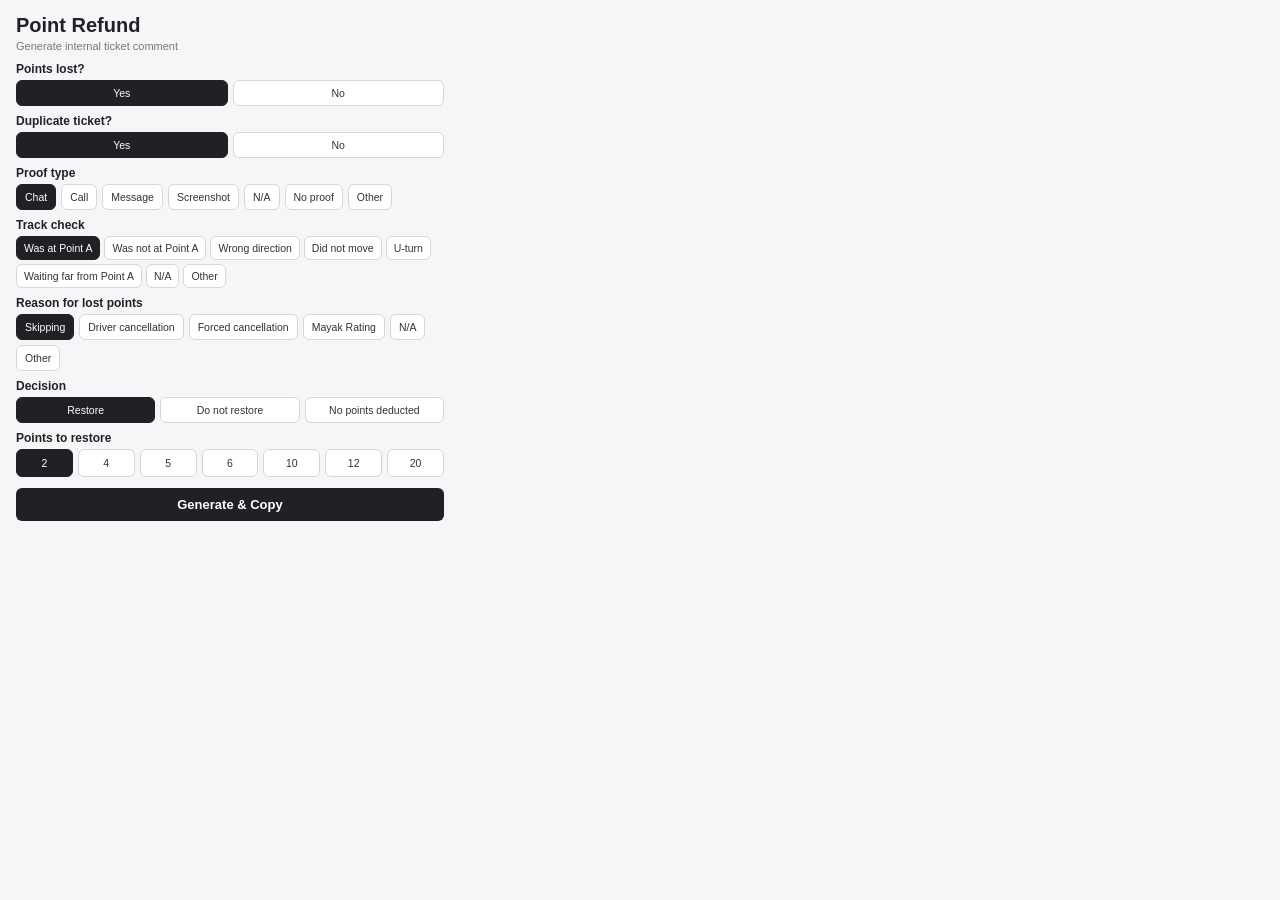
==== index.html @ a1b1b40f "change file name" ====
<!DOCTYPE html>
<html lang="en">
<head>
    <meta charset="UTF-8">
    <meta name="viewport" content="width=device-width, initial-scale=1.0">
    <title>Point Refund</title>
    <link rel="stylesheet" href="popup.css">
</head>

<body>

<div class="container">

    <div class="header">
        <h1>Point Refund</h1>
        <p>Generate internal ticket comment</p>
    </div>

    <!-- Points Lost -->
    <section>
        <label>Points lost?</label>
        <div class="options two">
            <button class="option selected" data-group="pointsLost" data-value="Yes">Yes</button>
            <button class="option" data-group="pointsLost" data-value="No">No</button>
        </div>
    </section>

    <!-- Duplicate Ticket -->
    <section>
        <label>Duplicate ticket?</label>
        <div class="options two">
            <button class="option selected" data-group="duplicateTicket" data-value="Yes">Yes</button>
            <button class="option" data-group="duplicateTicket" data-value="No">No</button>
        </div>
        <div id="duplicateLinkContainer" class="manual-field">
    <label for="duplicateTicketLink">
        Duplicate ticket link
    </label>

    <div class="duplicate-link-row">
        <input
            type="text"
            id="duplicateTicketLink"
            placeholder="Paste duplicate ticket link..."
        />

        <button
            type="button"
            id="clearDuplicateLink"
            class="clear-button"
            title="Clear link"
        >
            Clear
        </button>
    </div>
</div>
    </section>

    <!-- Proof Type -->
    <section>
        <label>Proof type</label>

        <div class="options">
            <button class="option selected" data-group="proofType" data-value="Chat">Chat</button>
            <button class="option" data-group="proofType" data-value="Call">Call</button>
            <button class="option" data-group="proofType" data-value="Message">Message</button>
            <button class="option" data-group="proofType" data-value="Screenshot">Screenshot</button>
            <button class="option" data-group="proofType" data-value="N/A">N/A</button>
            <button class="option" data-group="proofType" data-value="No proof">No proof</button>
            <button class="option" data-group="proofType" data-value="Other">Other</button>
        </div>

        <input
            type="text"
            class="manual-input"
            id="proofOther"
            placeholder="Enter proof type..."
        >
    </section>

    <!-- Track Check -->
    <section>
        <label>Track check</label>

        <div class="options track-options">

            <button class="option selected"
                    data-group="trackCheck"
                    data-value="Was at Point A">
                Was at Point A
            </button>

            <button class="option"
                    data-group="trackCheck"
                    data-value="Was not at Point A">
                Was not at Point A
            </button>

            <button class="option"
                    data-group="trackCheck"
                    data-value="Going in the wrong direction">
                Wrong direction
            </button>

            <button class="option"
                    data-group="trackCheck"
                    data-value="Did not move">
                Did not move
            </button>

            <button class="option"
                    data-group="trackCheck"
                    data-value="Needed to make a U-turn">
                U-turn
            </button>

            <button class="option"
                    data-group="trackCheck"
                    data-value="Waiting status activated far from Point A">
                Waiting far from Point A
            </button>

            <button class="option"
                    data-group="trackCheck"
                    data-value="N/A">
                N/A
            </button>

            <button class="option"
                    data-group="trackCheck"
                    data-value="Other">
                Other
            </button>

        </div>

        <input
            type="text"
            class="manual-input"
            id="trackOther"
            placeholder="Enter track check..."
        >
    </section>

    <!-- Reason -->
    <section>
        <label>Reason for lost points</label>

        <div class="options">
            <button class="option selected"
                    data-group="reason"
                    data-value="Skipping">
                Skipping
            </button>

            <button class="option"
                    data-group="reason"
                    data-value="Driver cancellation">
                Driver cancellation
            </button>

            <button class="option"
                    data-group="reason"
                    data-value="Forced cancellation">
                Forced cancellation
            </button>

            <button class="option"
                    data-group="reason"
                    data-value="Mayak Rating">
                Mayak Rating
            </button>

            <button class="option"
                    data-group="reason"
                    data-value="N/A">
                N/A
            </button>

            <button class="option"
                    data-group="reason"
                    data-value="Other">
                Other
            </button>
        </div>

        <input
            type="text"
            class="manual-input"
            id="reasonOther"
            placeholder="Enter reason..."
        >
    </section>

    <!-- Decision -->
    <section>
        <label>Decision</label>

        <div class="options two">
            <button class="option selected"
                    data-group="decision"
                    data-value="restore">
                Restore
            </button>

            <button class="option"
                    data-group="decision"
                    data-value="do_not_restore">
                Do not restore
            </button>

            <button class="option"
                    data-group="decision"
                    data-value="no_points_deducted">
                No points deducted
            </button>
        </div>
    </section>

    <!-- Points -->
    <section id="pointsSection">
        <label>Points to restore</label>

        <div class="options points">
            <button class="option selected" data-group="points" data-value="2">2</button>
            <button class="option" data-group="points" data-value="4">4</button>
            <button class="option" data-group="points" data-value="5">5</button>
            <button class="option" data-group="points" data-value="6">6</button>
            <button class="option" data-group="points" data-value="10">10</button>
            <button class="option" data-group="points" data-value="12">12</button>
            <button class="option" data-group="points" data-value="20">20</button>
        </div>
    </section>

    <button id="generateButton">
        Generate & Copy
    </button>

    <div id="status"></div>

</div>

<script src="popup.js"></script>

</body>
</html>
---- popup.css ----
* {
  box-sizing: border-box;
  }

html,
body {
margin: 0;
padding: 0;
width: 460px;
min-height: 0;
height: auto;
overflow: visible;
font-family: Arial, sans-serif;
background: #f5f6f8;
color: #202124;
}

.container {
width: 460px;
padding: 14px 16px;
overflow: visible;
}

.header {
margin-bottom: 10px;
}

.header h1 {
margin: 0;
font-size: 20px;
}

.header p {
margin: 3px 0 0;
font-size: 11px;
color: #777;
}

section {
margin-bottom: 8px;
}

label {
display: block;
margin-bottom: 4px;
font-size: 12px;
font-weight: 600;
}

.options {
display: flex;
flex-wrap: wrap;
gap: 5px;
}

.options.two {
display: flex;
flex-wrap: wrap;
}

.options.two .option {
flex: 1 1 30%;
}

.option {
border: 1px solid #d5d7da;
background: white;
color: #333;
border-radius: 6px;
padding: 6px 8px;
font-size: 10.5px;
cursor: pointer;
}

.option:hover {
border-color: #999;
}

.option.selected {
background: #202124;
border-color: #202124;
color: white;
}

.track-options {
gap: 4px;
}

.track-options .option {
padding: 5px 7px;
}

.points {
display: grid;
grid-template-columns: repeat(7, 1fr);
gap: 5px;
}

.points .option {
padding: 7px 2px;
}

.manual-input {
display: none;
width: 100%;
margin-top: 5px;
padding: 6px 9px;
border: 1px solid #bbb;
border-radius: 6px;
background: white;
font-size: 11px;
outline: none;
}

.manual-input.visible {
display: block;
}

.manual-input:focus {
border-color: #555;
}

#generateButton {
width: 100%;
margin-top: 3px;
padding: 9px;
border: none;
border-radius: 6px;
background: #202124;
color: white;
font-size: 13px;
font-weight: 600;
cursor: pointer;
}

#generateButton:hover {
background: #333;
}

#status {
height: 16px;
margin-top: 6px;
text-align: center;
font-size: 11px;
color: #16803c;
}

.manual-field {
    display: none;
    margin-top: 8px;
}

.manual-field.visible {
    display: block;
}

.manual-field label {
    display: block;
    margin-bottom: 5px;
    font-size: 12px;
    font-weight: 600;
}

.manual-field input {
    width: 100%;
    box-sizing: border-box;
    padding: 8px 10px;
    border: 1px solid #ccc;
    border-radius: 6px;
    font-size: 13px;
}

.duplicate-link-row {
    display: flex;
    gap: 6px;
    align-items: center;
}

.duplicate-link-row input {
    flex: 1;
    min-width: 0;
}

.clear-button {
    flex: 0 0 auto;
    padding: 8px 10px;
    border: 1px solid #ccc;
    border-radius: 6px;
    background: #f5f5f5;
    cursor: pointer;
    font-size: 12px;
}

.clear-button:hover {
    background: #e9e9e9;
}
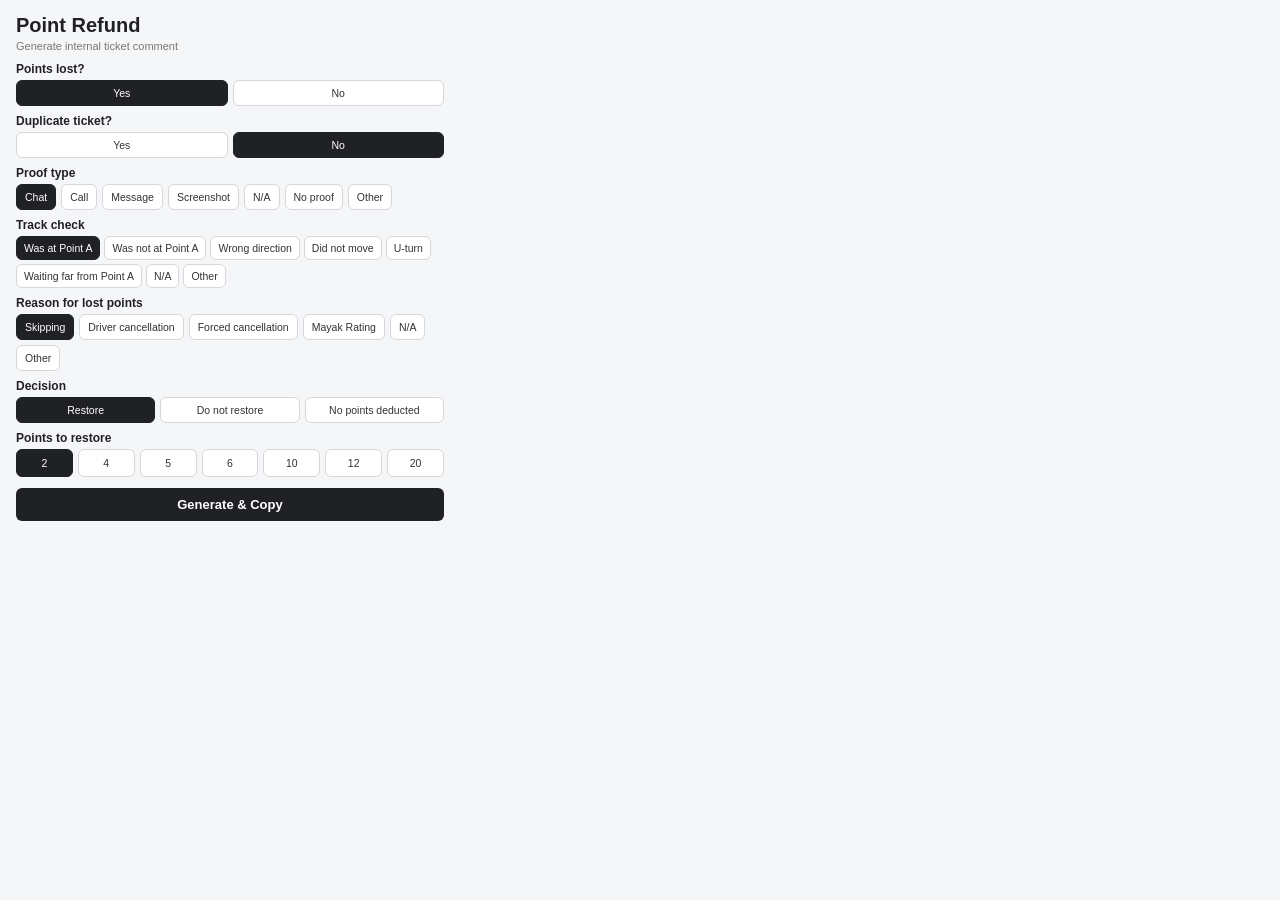
==== commit 00173afd: "new js" ====
--- a/index.html
+++ b/index.html
@@ -4,7 +4,7 @@
     <meta charset="UTF-8">
     <meta name="viewport" content="width=device-width, initial-scale=1.0">
     <title>Point Refund</title>
-    <link rel="stylesheet" href="popup.css">
+    <link rel="stylesheet" href="style.css">
 </head>
 
 <body>
@@ -240,7 +240,7 @@
 
 </div>
 
-<script src="popup.js"></script>
+<script src="./script.js"></script>
 
 </body>
 </html>
--- a/style.css
+++ b/style.css
@@ -0,0 +1,196 @@
+* {
+  box-sizing: border-box;
+  }
+
+html,
+body {
+margin: 0;
+padding: 0;
+width: 460px;
+min-height: 0;
+height: auto;
+overflow: visible;
+font-family: Arial, sans-serif;
+background: #f5f6f8;
+color: #202124;
+}
+
+.container {
+width: 460px;
+padding: 14px 16px;
+overflow: visible;
+}
+
+.header {
+margin-bottom: 10px;
+}
+
+.header h1 {
+margin: 0;
+font-size: 20px;
+}
+
+.header p {
+margin: 3px 0 0;
+font-size: 11px;
+color: #777;
+}
+
+section {
+margin-bottom: 8px;
+}
+
+label {
+display: block;
+margin-bottom: 4px;
+font-size: 12px;
+font-weight: 600;
+}
+
+.options {
+display: flex;
+flex-wrap: wrap;
+gap: 5px;
+}
+
+.options.two {
+display: flex;
+flex-wrap: wrap;
+}
+
+.options.two .option {
+flex: 1 1 30%;
+}
+
+.option {
+border: 1px solid #d5d7da;
+background: white;
+color: #333;
+border-radius: 6px;
+padding: 6px 8px;
+font-size: 10.5px;
+cursor: pointer;
+}
+
+.option:hover {
+border-color: #999;
+}
+
+.option.selected {
+background: #202124;
+border-color: #202124;
+color: white;
+}
+
+.track-options {
+gap: 4px;
+}
+
+.track-options .option {
+padding: 5px 7px;
+}
+
+.points {
+display: grid;
+grid-template-columns: repeat(7, 1fr);
+gap: 5px;
+}
+
+.points .option {
+padding: 7px 2px;
+}
+
+.manual-input {
+display: none;
+width: 100%;
+margin-top: 5px;
+padding: 6px 9px;
+border: 1px solid #bbb;
+border-radius: 6px;
+background: white;
+font-size: 11px;
+outline: none;
+}
+
+.manual-input.visible {
+display: block;
+}
+
+.manual-input:focus {
+border-color: #555;
+}
+
+#generateButton {
+width: 100%;
+margin-top: 3px;
+padding: 9px;
+border: none;
+border-radius: 6px;
+background: #202124;
+color: white;
+font-size: 13px;
+font-weight: 600;
+cursor: pointer;
+}
+
+#generateButton:hover {
+background: #333;
+}
+
+#status {
+height: 16px;
+margin-top: 6px;
+text-align: center;
+font-size: 11px;
+color: #16803c;
+}
+
+.manual-field {
+    display: none;
+    margin-top: 8px;
+}
+
+.manual-field.visible {
+    display: block;
+}
+
+.manual-field label {
+    display: block;
+    margin-bottom: 5px;
+    font-size: 12px;
+    font-weight: 600;
+}
+
+.manual-field input {
+    width: 100%;
+    box-sizing: border-box;
+    padding: 8px 10px;
+    border: 1px solid #ccc;
+    border-radius: 6px;
+    font-size: 13px;
+}
+
+.duplicate-link-row {
+    display: flex;
+    gap: 6px;
+    align-items: center;
+}
+
+.duplicate-link-row input {
+    flex: 1;
+    min-width: 0;
+}
+
+.clear-button {
+    flex: 0 0 auto;
+    padding: 8px 10px;
+    border: 1px solid #ccc;
+    border-radius: 6px;
+    background: #f5f5f5;
+    cursor: pointer;
+    font-size: 12px;
+}
+
+.clear-button:hover {
+    background: #e9e9e9;
+}
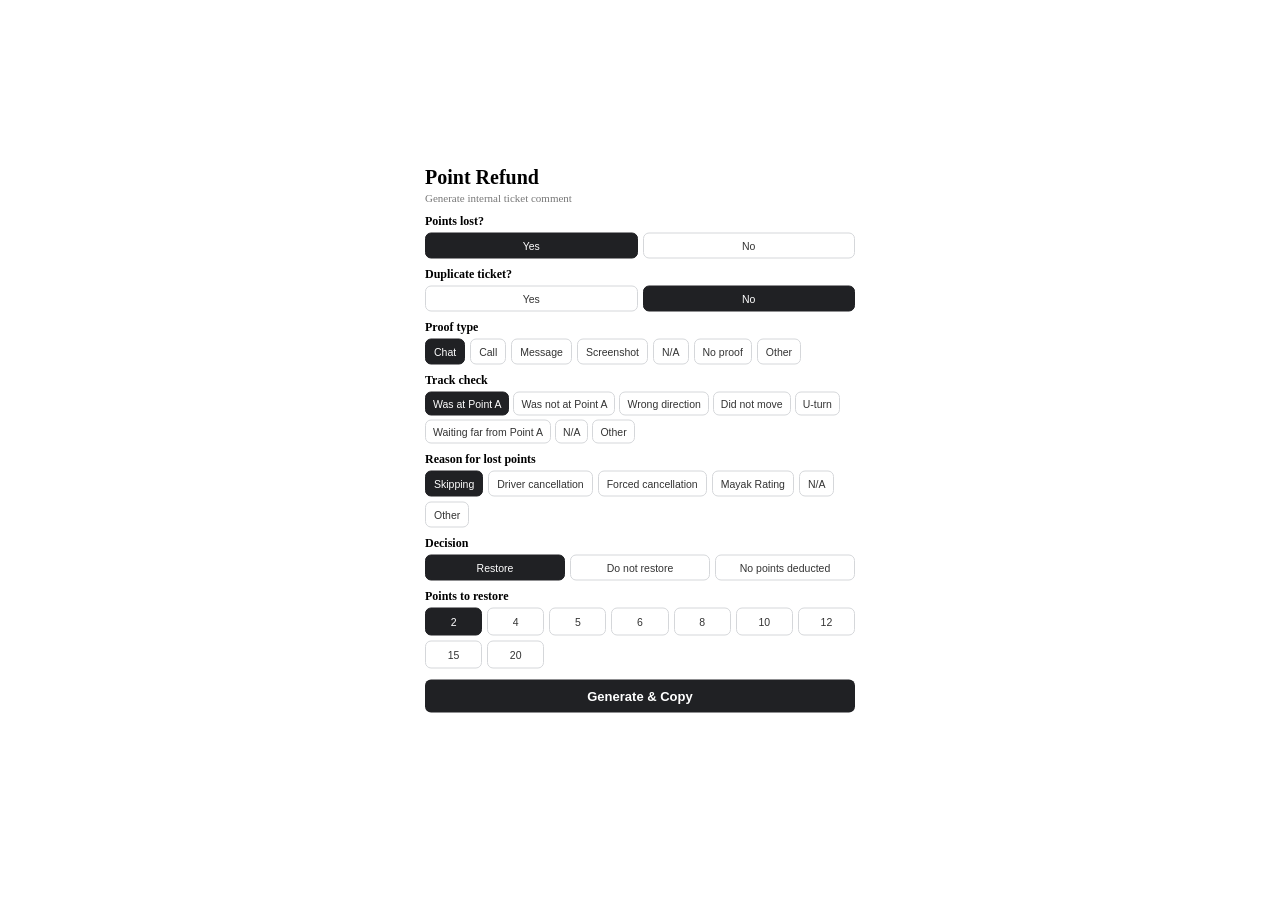
==== commit 67305ece: "center css" ====
--- a/index.html
+++ b/index.html
@@ -226,8 +226,10 @@
             <button class="option" data-group="points" data-value="4">4</button>
             <button class="option" data-group="points" data-value="5">5</button>
             <button class="option" data-group="points" data-value="6">6</button>
+            <button class="option" data-group="points" data-value="8">8</button>
             <button class="option" data-group="points" data-value="10">10</button>
             <button class="option" data-group="points" data-value="12">12</button>
+            <button class="option" data-group="points" data-value="15">15</button>
             <button class="option" data-group="points" data-value="20">20</button>
         </div>
     </section>
--- a/style.css
+++ b/style.css
@@ -4,21 +4,30 @@
 
 html,
 body {
-margin: 0;
-padding: 0;
-width: 460px;
-min-height: 0;
-height: auto;
-overflow: visible;
-font-family: Arial, sans-serif;
-background: #f5f6f8;
-color: #202124;
+    width: 100%;
+    min-height: 100%;
+    margin: 0;
+    padding: 0;
+}
+
+body {
+    display: flex !important;
+    justify-content: center !important;
+    align-items: flex-start !important;
+    box-sizing: border-box;
 }
 
 .container {
-width: 460px;
-padding: 14px 16px;
-overflow: visible;
+    position: fixed !important;
+    top: 50% !important;
+    left: 50% !important;
+    transform: translate(-50%, -50%) !important;
+
+    width: 430px !important;
+    max-width: calc(100vw - 40px) !important;
+
+    margin: 0 !important;
+    box-sizing: border-box;
 }
 
 .header {
